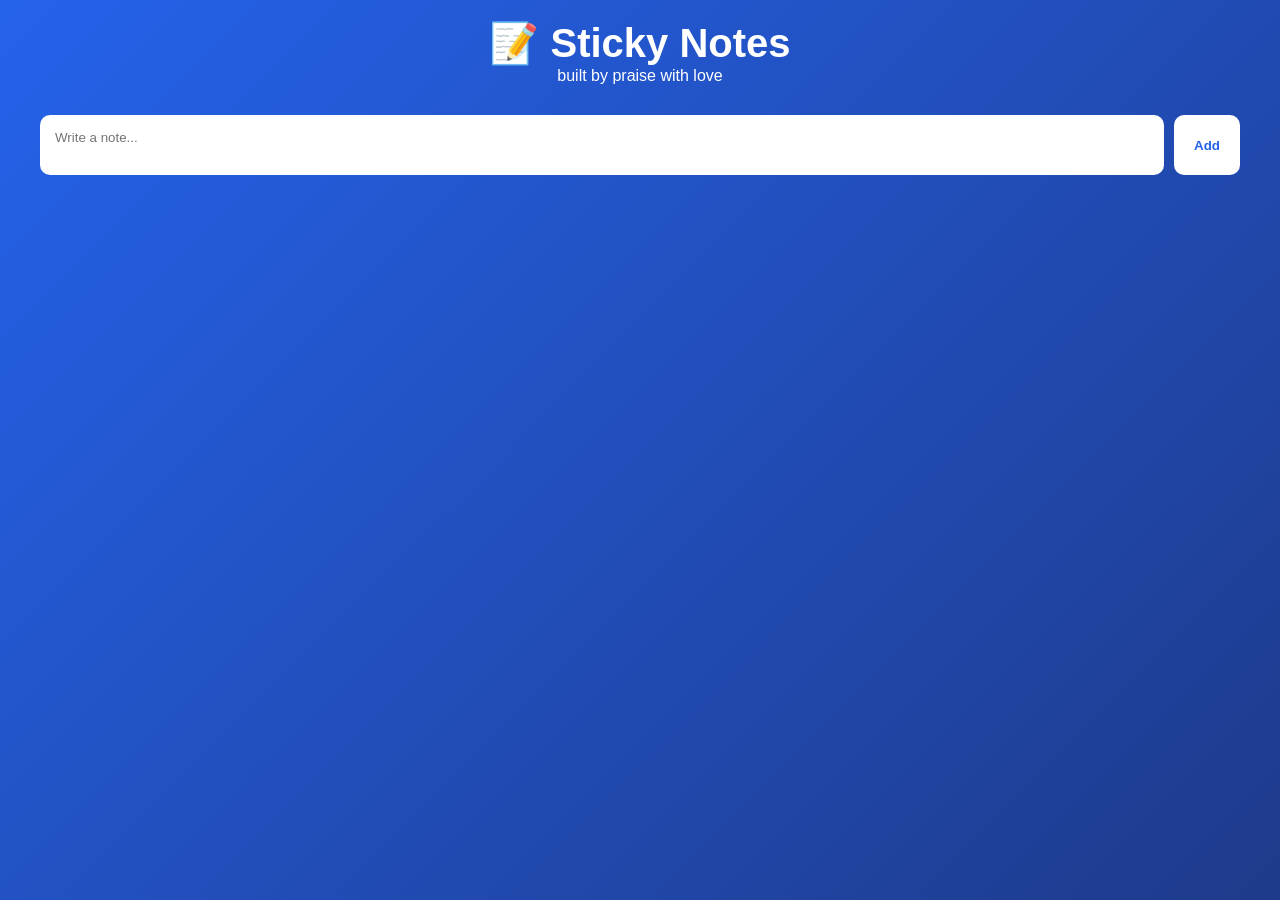
==== sticky-note-praise.html @ fd150a1a "sticky note app" ====
<!DOCTYPE html>
<html lang="en">
<head>
<meta charset="UTF-8">
<meta name="viewport" content="width=device-width, initial-scale=1.0">
<title>Sticky Notes App</title>

<style>
* { 
  margin:0; padding:0; 
  box-sizing:border-box; 
  font-family:'Segoe UI', sans-serif; 
}

body {
  background: linear-gradient(135deg, #2563eb, #1e3a8a);
  min-height:100vh;
  padding:20px;
}

.container { max-width:1200px; margin:auto; }

.header { text-align:center; color:white; margin-bottom:30px; }
.header h1 { font-size:2.5rem; }

.add-note { display:flex; gap:10px; margin-bottom:20px; }

.add-note textarea {
  flex:1; padding:15px; border-radius:10px; border:none;
  resize:none; height:60px;
}

.add-note button {
  padding:0 20px; border:none; border-radius:10px;
  background:white; color:#2563eb; cursor:pointer;
  font-weight:600;
}

.notes {
  display:grid;
  grid-template-columns:repeat(auto-fill, minmax(260px,1fr));
  gap:20px;
}

.note {
  background:white;
  border-radius:15px;
  padding:15px;
  box-shadow:0 10px 20px rgba(0,0,0,0.2);
  display:flex;
  flex-direction:column;
  gap:10px;

  /* animation */
  opacity:0;
  transform:translateY(20px);
  animation:fadeIn 0.4s ease forwards;
}

@keyframes fadeIn {
  to {
    opacity:1;
    transform:translateY(0);
  }
}

.note-text {
  font-size:1rem;
  color:#1e3a8a;
  white-space:pre-wrap;
}

textarea.edit-area {
  width:100%;
  border:1px solid #ddd;
  border-radius:8px;
  padding:10px;
  resize:none;
}

.actions {
  display:flex;
  justify-content:space-between;
}

.btn {
  border:none;
  padding:6px 10px;
  border-radius:8px;
  cursor:pointer;
  font-size:0.8rem;
}

.edit { background:#2563eb; color:white; box-shadow: rgba(0, 0, 0, 0.25) 0px 54px 55px, rgba(0, 0, 0, 0.12) 0px -12px 30px, rgba(0, 0, 0, 0.12) 0px 4px 6px, rgba(0, 0, 0, 0.17) 0px 12px 13px, rgba(0, 0, 0, 0.09) 0px -3px 5px;}
.save { background:#16a34a; color:white; }
.delete { background:crimson; color:white; box-shadow: rgba(0, 0, 0, 0.25) 0px 54px 55px, rgba(0, 0, 0, 0.12) 0px -12px 30px, rgba(0, 0, 0, 0.12) 0px 4px 6px, rgba(0, 0, 0, 0.17) 0px 12px 13px, rgba(0, 0, 0, 0.09) 0px -3px 5px;}

.timestamp {
  font-size:0.7rem;
  opacity:0.6;
}

@media(max-width:600px) {
  .header h1 { font-size:1.8rem; }
  .add-note { flex-direction:column; }
  .add-note button { width:100%; height:45px; }
}
</style>
</head>
<body>

<div class="container">
  <div class="header">
    <h1>📝 Sticky Notes</h1>
    <p>built by praise with love</p>
  </div>

  <div class="add-note">
    <textarea id="noteInput" placeholder="Write a note..."></textarea>
    <button onclick="addNote()">Add</button>
  </div>

  <div class="notes" id="notesContainer"></div>
</div>

<script>
const notesContainer = document.getElementById('notesContainer');
const noteInput = document.getElementById('noteInput');

let notesData = []; //this is an empty container at the start its empty but ass we keep on adding notes it grows.

window.onload = () => {
  notesData = JSON.parse(localStorage.getItem('notes')) || [];
  renderNotes();
};

function saveNotes() {
  localStorage.setItem('notes', JSON.stringify(notesData));
}

function formatTime(date) {
  return new Date(date).toLocaleString();
}

function addNote() {
  const text = noteInput.value.trim();
  if (!text) return;

  notesData.push({
    text,
    updated: Date.now(),
    editing:false
  });

  noteInput.value = '';
  saveNotes();
  renderNotes();
}

function deleteNote(index) {
  notesData.splice(index,1);
  saveNotes();
  renderNotes();
}

function editNote(index) {
  notesData[index].editing = true;
  renderNotes();
}

function saveEdit(index, value) {
  notesData[index].text = value;
  notesData[index].updated = Date.now();
  notesData[index].editing = false;
  saveNotes();
  renderNotes();
}

function renderNotes() {
  notesContainer.innerHTML = '';

  notesData.forEach((note, index) => {
    const noteDiv = document.createElement('div');
    noteDiv.className = 'note';

    if (note.editing) {
      const textarea = document.createElement('textarea');
      textarea.className = 'edit-area';
      textarea.value = note.text;

      const saveBtn = document.createElement('button');
      saveBtn.className = 'btn save';
      saveBtn.innerText = 'Save';
      saveBtn.onclick = () => saveEdit(index, textarea.value);

      noteDiv.appendChild(textarea);
      noteDiv.appendChild(saveBtn);

    } else {
      const text = document.createElement('div');
      text.className = 'note-text';
      text.innerText = note.text;

      const actions = document.createElement('div');
      actions.className = 'actions';

      const editBtn = document.createElement('button');
      editBtn.className = 'btn edit';
      editBtn.innerText = 'Edit';
      editBtn.onclick = () => editNote(index);

      const deleteBtn = document.createElement('button');
      deleteBtn.className = 'btn delete';
      deleteBtn.innerText = 'Delete';
      deleteBtn.onclick = () => deleteNote(index);

      const timestamp = document.createElement('div');
      timestamp.className = 'timestamp';
      timestamp.innerText = `Updated: ${formatTime(note.updated)}`;

      actions.appendChild(editBtn);
      actions.appendChild(deleteBtn);

      noteDiv.appendChild(text);
      noteDiv.appendChild(actions);
      noteDiv.appendChild(timestamp);
    }

    notesContainer.appendChild(noteDiv);
  });
}
</script>

</body>
</html>
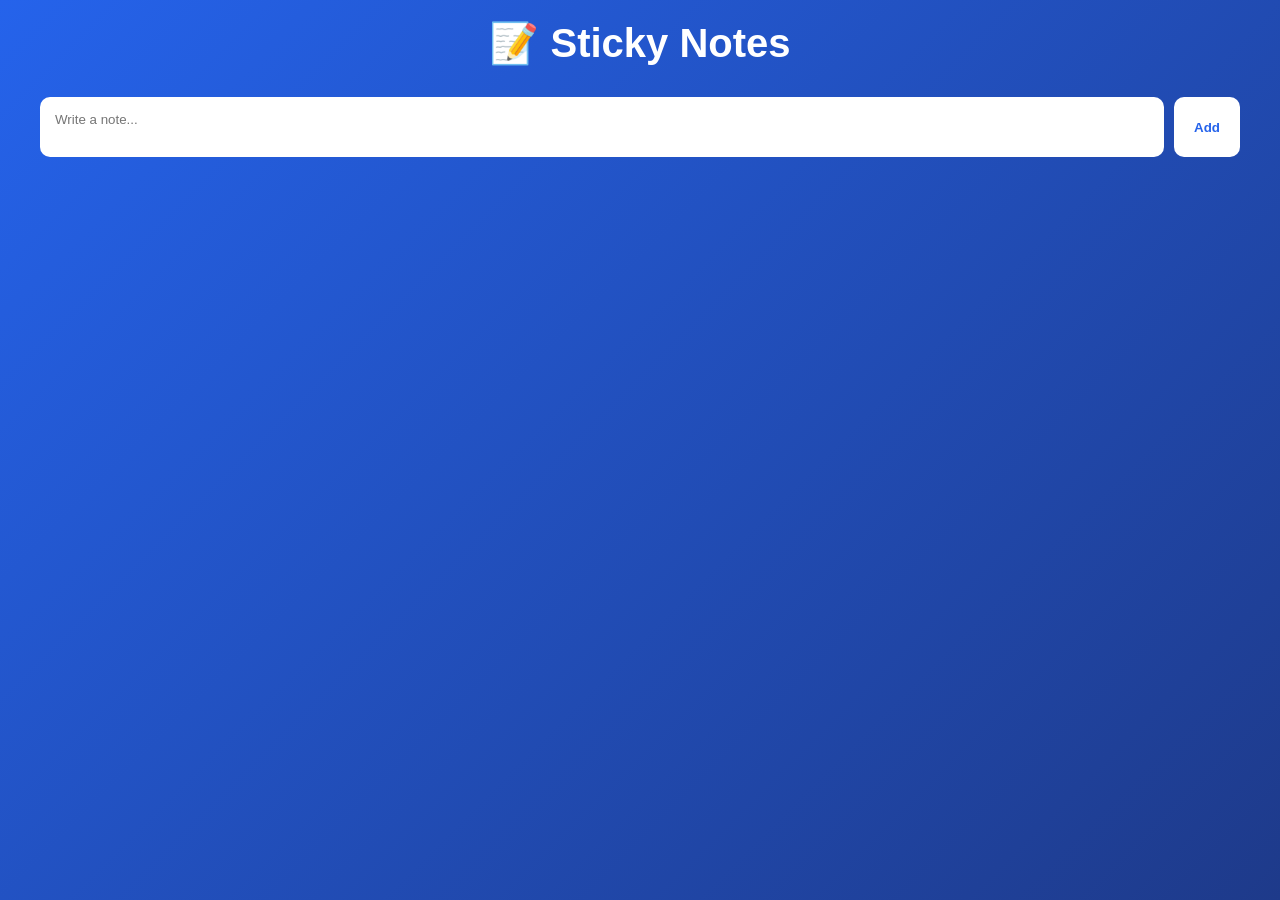
==== commit 935b2abc: "sticky note" ====
--- a/sticky-note-praise.html
+++ b/sticky-note-praise.html
@@ -112,7 +112,7 @@
 <div class="container">
   <div class="header">
     <h1>📝 Sticky Notes</h1>
-    <p>built by praise with love</p>
+    
   </div>
 
   <div class="add-note">
